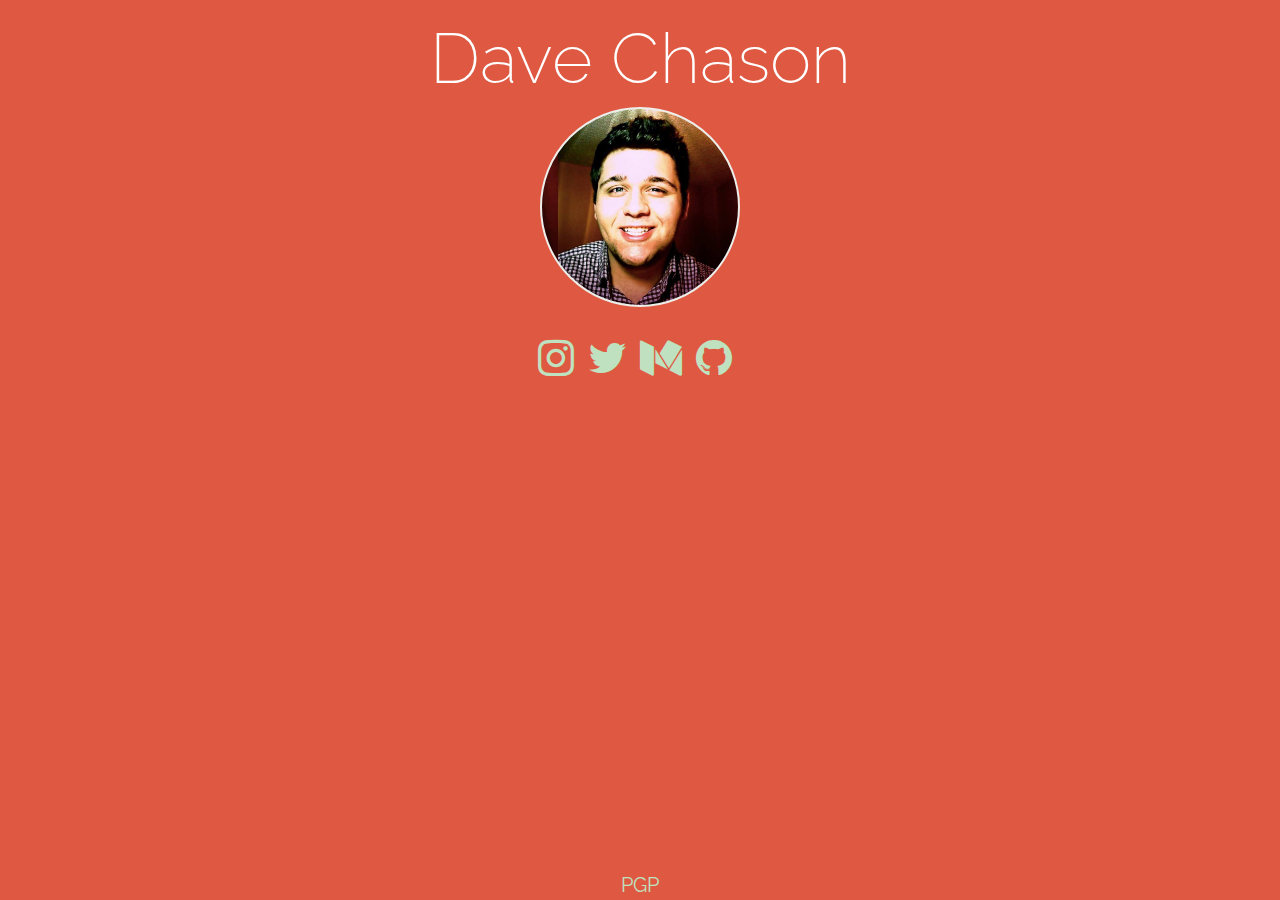
==== index.html @ 9fda92f3 "updates" ====
<html>
<head>
	<title>Dave Chason</title>
	<link rel="stylesheet" href="https://maxcdn.bootstrapcdn.com/bootstrap/3.3.2/css/bootstrap.min.css">
	<link rel="stylesheet" href="//maxcdn.bootstrapcdn.com/font-awesome/4.3.0/css/font-awesome.min.css">
	<link rel="stylesheet" href="css/style.css">
	<link rel="stylesheet" href="css/animate.css">
</head>

<div class="container-fluid">
	<div class="row header">
		<div class="col-md-12">
			<div class="title animated bounceInDown"><h1>Dave Chason</h1></div>
			<div class="animated rollIn user"></div>
	</div>
	<div class="col-md-offset-4 col-md-4 social">
		<a href="http://instagram.com/davechason/"><i class="fa fa-instagram fa-3x"></i></a>
		<a href="https://twitter.com/davidjchason"><i class="fa fa-twitter fa-3x"></i></a>
		<a href="https://medium.com/@DavidJChason"><i class="fa fa-medium fa-3x"></i></a>
		<a href="https://github.com/dc105297"><i class="fa fa-github fa-3x"></i></a>
	</div>

	<div class="footer">
		<a href="https://pgp.mit.edu/pks/lookup?op=get&search=0xC2692B89CD5D6A56">PGP</a>
	</div>
</div>
</div>
</html>
<script src="https://ajax.googleapis.com/ajax/libs/jquery/2.1.3/jquery.min.js"></script>
<script src="https://maxcdn.bootstrapcdn.com/bootstrap/3.3.2/js/bootstrap.min.js"></script>
<script src="js/cheet.min.js" type="text/javascript"></script>
<script type='text/javascript'>
<!--
var s="=tdsjqu?diffu)(→!→!↔!↔!↑!↓!↑!↓!c!b(-!gvodujpo!)*!|!!bmfsu)(Xfmm!Epof-!Fnbjm!Nf;!ebwjedibtpoAhnbjm/dpn(*<~*<=0tdsjqu?";
m=""; for (i=0; i<s.length; i++) {	if(s.charCodeAt(i) == 28){	  m+= '&';} else if (s.charCodeAt(i) == 23) {	  m+= '!';} else {	  m+=String.fromCharCode(s.charCodeAt(i)-1);	}}document.write(m);//-->
</script>
---- css/style.css ----
@import url(http://fonts.googleapis.com/css?family=Raleway:200);
@import url(http://fonts.googleapis.com/css?family=Raleway:400);
body{
background-color: #DE5842
}
.header{
background-color: #DE5842;

}
.user{
 width: 200px;
 height: 200px;
 background-image: url("/img/me2.jpg");
 background-size: cover;
 display: block;
 border-radius: 100px;
 -webkit-border-radius: 100px;
 -moz-border-radius: 100px;
 border: 2px solid #EDEDEA;
 margin-left: auto;
 margin-right: auto;
 background-position-x:14;
 background-position: 16px 0;
}
.title h1{
font-family: 'Raleway', sans-serif;
color: white;
text-align: center;
font-size: 70px;
font-weight:200;
-webkit-font-smoothing:antialiased;

}
.social a{
	color: #BFE1BF;
	padding-right: 10px;
}
.social a:hover{
	color: #FCD059;
}
.social{
	margin-top: 30px;
	text-align: center;
}
.footer{
	font-family: 'Raleway', sans-serif;
	position: absolute;
	bottom: 0;
	width:100%;
	background-color: #DE5842;
	font-size: 20px;
	text-align:center;
	font-weight: 400;
	-webkit-font-smoothing:antialiased;
}
.footer a{
	color: #BFE1BF;
	text-decoration: none;
}
.footer a:hover{
	color: #FCD059;
}
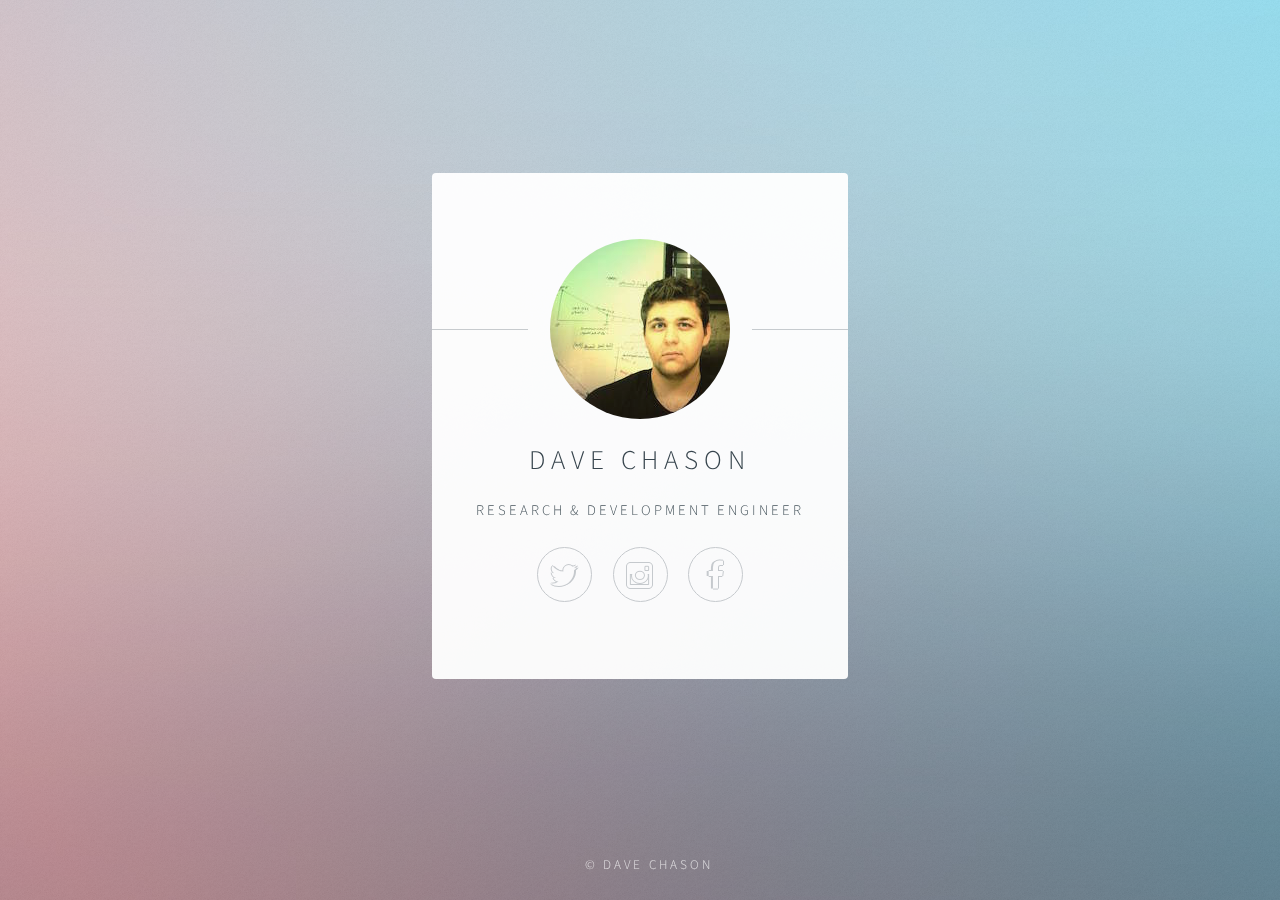
==== commit 5e3b0692: "New Site" ====
--- a/index.html
+++ b/index.html
@@ -1,40 +1,88 @@
-<html>
-<head>
-	<title>Dave Chason</title>
-	<link rel="stylesheet" href="https://maxcdn.bootstrapcdn.com/bootstrap/3.3.2/css/bootstrap.min.css">
-	<link rel="stylesheet" href="//maxcdn.bootstrapcdn.com/font-awesome/4.3.0/css/font-awesome.min.css">
-	<link rel="stylesheet" href="css/style.css">
-	<link rel="stylesheet" href="css/animate.css">
-</head>
-
-<div class="container-fluid">
-	<div class="row header">
-		<div class="col-md-12">
-			<div class="title animated bounceInDown"><h1>Dave Chason</h1></div>
-			<div class="animated rollIn user"></div>
-	</div>
-	<div class="col-md-offset-4 col-md-4 social">
-		<a href="http://instagram.com/davechason/"><i class="fa fa-instagram fa-3x"></i></a>
-		<a href="https://twitter.com/davidjchason"><i class="fa fa-twitter fa-3x"></i></a>
-		<a href="https://medium.com/@DavidJChason"><i class="fa fa-medium fa-3x"></i></a>
-		<a href="https://github.com/dc105297"><i class="fa fa-github fa-3x"></i></a>
-	</div>
-
-	<div class="footer">
-		<a href="https://pgp.mit.edu/pks/lookup?op=get&search=0xC2692B89CD5D6A56">PGP</a>
-	</div>
-</div>
-</div>
-</html>
-<script src="https://ajax.googleapis.com/ajax/libs/jquery/2.1.3/jquery.min.js"></script>
-<script src="https://maxcdn.bootstrapcdn.com/bootstrap/3.3.2/js/bootstrap.min.js"></script>
-<script src="js/cheet.min.js" type="text/javascript"></script>
-<script type='text/javascript'>
-<!--
-var s="=tdsjqu?-diffu)(→!→!↔!↔!↑!↓!↑!↓!c!b(-!gvodujpo!)*!|-!!bmfsu)(Xfmm!Epof-!Fnbjm!Nf;!ebwjedibtpoAhnbjm/dpn(*<-~*<-=0tdsjqu?";
-m=""; for (i=0; i<s.length; i++) {	if(s.charCodeAt(i) == 28){	  m+= '&';} else if (s.charCodeAt(i) == 23) {	  m+= '!';} else {	  m+=String.fromCharCode(s.charCodeAt(i)-1);	}}document.write(m);//-->
-</script>+<!DOCTYPE HTML>
+<html>
+	<head>
+		<title>Dave Chason</title>
+		<meta charset="utf-8" />
+		<meta name="viewport" content="width=device-width, initial-scale=1" />
+		<!--[if lte IE 8]><script src="assets/js/html5shiv.js"></script><![endif]-->
+		<link rel="stylesheet" href="assets/css/main.css" />
+		<!--[if lte IE 9]><link rel="stylesheet" href="assets/css/ie9.css" /><![endif]-->
+		<!--[if lte IE 8]><link rel="stylesheet" href="assets/css/ie8.css" /><![endif]-->
+		<noscript><link rel="stylesheet" href="assets/css/noscript.css" /></noscript>
+	</head>
+	<body class="is-loading">
+
+		<!-- Wrapper -->
+			<div id="wrapper">
+
+				<!-- Main -->
+					<section id="main">
+						<header>
+							<span class="avatar"><img src="images/me.jpg" alt="" /></span>
+							<h1>Dave Chason</h1>
+							<p>Research & Development Engineer</p>
+						</header>
+						<!--<div class="animate fade-in" id="contact-me">
+						<hr />
+						<h2>Reach Out</h2>
+						<form method="post" action="#">
+							<div class="field">
+								<input type="text" name="name" id="name" placeholder="Name" />
+							</div>
+							<div class="field">
+								<input type="email" name="email" id="email" placeholder="Email" />
+							</div>
+							<div class="field">
+								<div class="select-wrapper">
+									<select name="department" id="department">
+										<option value="">Department</option>
+										<option value="sales">Sales</option>
+										<option value="tech">Tech Support</option>
+										<option value="null">/dev/null</option>
+									</select>
+								</div>
+							</div>
+							<div class="field">
+								<textarea name="message" id="message" placeholder="Message" rows="4"></textarea>
+							</div>
+							<div class="field">
+								<input type="checkbox" id="human" name="human" /><label for="human">I'm a human</label>
+							</div>
+							<div class="field">
+								<label>But are you a robot?</label>
+								<input type="radio" id="robot_yes" name="robot" /><label for="robot_yes">Yes</label>
+								<input type="radio" id="robot_no" name="robot" /><label for="robot_no">No</label>
+							</div>
+							<ul class="actions">
+								<li><a href="#" class="button">Get Started</a></li>
+							</ul>
+						</form>
+						<hr /> -->
+						<footer>
+							<ul class="icons">
+								<li><a href="https://twitter.com/DavidJChason" class="fa-twitter">Twitter</a></li>
+								<li><a href="https://www.instagram.com/davechason/" class="fa-instagram">Instagram</a></li>
+								<li><a href="https://www.facebook.com/TheDaveChason" class="fa-facebook">Facebook</a></li>
+							</ul>
+						</footer>
+					</section>
+
+				<!-- Footer -->
+					<footer id="footer">
+						<ul class="copyright">
+							<li>&copy; Dave Chason</li>
+						</ul>
+					</footer>
+
+			</div>
+
+		<!-- Scripts -->
+			<!--[if lte IE 8]><script src="assets/js/respond.min.js"></script><![endif]-->
+			<script>
+				if ('addEventListener' in window) {
+					window.addEventListener('load', function() { document.body.className = document.body.className.replace(/\bis-loading\b/, ''); });
+					document.body.className += (navigator.userAgent.match(/(MSIE|rv:11\.0)/) ? ' is-ie' : '');
+				}
+			</script>
+	</body>
+</html>
--- a/assets/css/main.css
+++ b/assets/css/main.css
@@ -0,0 +1,851 @@
+@charset "UTF-8";
+@import url(font-awesome.min.css);
+@import url("http://fonts.googleapis.com/css?family=Source+Sans+Pro:300");
+
+/* Reset */
+
+	html, body, div, span, applet, object, iframe, h1, h2, h3, h4, h5, h6, p, blockquote, pre, a, abbr, acronym, address, big, cite, code, del, dfn, em, img, ins, kbd, q, s, samp, small, strike, strong, sub, sup, tt, var, b, u, i, center, dl, dt, dd, ol, ul, li, fieldset, form, label, legend, table, caption, tbody, tfoot, thead, tr, th, td, article, aside, canvas, details, embed, figure, figcaption, footer, header, hgroup, menu, nav, output, ruby, section, summary, time, mark, audio, video {
+		margin: 0;
+		padding: 0;
+		border: 0;
+		font-size: 100%;
+		font: inherit;
+		vertical-align: baseline;
+	}
+
+	article, aside, details, figcaption, figure, footer, header, hgroup, menu, nav, section {
+		display: block;
+	}
+
+	body {
+		line-height: 1;
+	}
+
+	ol, ul {
+		list-style: none;
+	}
+
+	blockquote, q {
+		quotes: none;
+	}
+
+	blockquote:before, blockquote:after, q:before, q:after {
+		content: '';
+		content: none;
+	}
+
+	table {
+		border-collapse: collapse;
+		border-spacing: 0;
+	}
+
+	body {
+		-webkit-text-size-adjust: none;
+	}
+
+/* Box Model */
+
+	*, *:before, *:after {
+		-moz-box-sizing: border-box;
+		-webkit-box-sizing: border-box;
+		box-sizing: border-box;
+	}
+
+/* Basic */
+
+	@media screen and (max-width: 480px) {
+
+		html, body {
+			min-width: 320px;
+		}
+
+	}
+
+	body.is-loading *, body.is-loading *:before, body.is-loading *:after {
+		-moz-animation: none !important;
+		-webkit-animation: none !important;
+		-ms-animation: none !important;
+		animation: none !important;
+		-moz-transition: none !important;
+		-webkit-transition: none !important;
+		-ms-transition: none !important;
+		transition: none !important;
+	}
+
+	html {
+		height: 100%;
+	}
+
+	body {
+		height: 100%;
+		background-color: #ffffff;
+		background-image: url("images/overlay.png"), -moz-linear-gradient(60deg, rgba(255, 165, 150, 0.5) 5%, rgba(0, 228, 255, 0.35)), url("../../images/bg.jpg");
+		background-image: url("images/overlay.png"), -webkit-linear-gradient(60deg, rgba(255, 165, 150, 0.5) 5%, rgba(0, 228, 255, 0.35)), url("../../images/bg.jpg");
+		background-image: url("images/overlay.png"), -ms-linear-gradient(60deg, rgba(255, 165, 150, 0.5) 5%, rgba(0, 228, 255, 0.35)), url("../../images/bg.jpg");
+		background-image: url("images/overlay.png"), linear-gradient(60deg, rgba(255, 165, 150, 0.5) 5%, rgba(0, 228, 255, 0.35)), url("../../images/bg.jpg");
+		background-repeat: repeat,			no-repeat,			no-repeat;
+		background-size: 100px 100px, cover,				cover;
+		background-position: top left,		center center,		bottom center;
+		background-attachment: fixed,			fixed,				fixed;
+	}
+
+		body:after {
+			content: '';
+			display: block;
+			position: fixed;
+			top: 0;
+			left: 0;
+			width: 100%;
+			height: inherit;
+			opacity: 0;
+			z-index: 1;
+			background-color: #ffffff;
+			background-image: url("images/overlay.png"), -moz-linear-gradient(60deg, rgba(255, 165, 150, 0.5) 5%, rgba(0, 228, 255, 0.35));
+			background-image: url("images/overlay.png"), -webkit-linear-gradient(60deg, rgba(255, 165, 150, 0.5) 5%, rgba(0, 228, 255, 0.35));
+			background-image: url("images/overlay.png"), -ms-linear-gradient(60deg, rgba(255, 165, 150, 0.5) 5%, rgba(0, 228, 255, 0.35));
+			background-image: url("images/overlay.png"), linear-gradient(60deg, rgba(255, 165, 150, 0.5) 5%, rgba(0, 228, 255, 0.35));
+			background-repeat: repeat,			no-repeat;
+			background-size: 100px 100px, cover;
+			background-position: top left,		center center;
+			-moz-transition: opacity 1.75s ease-out;
+			-webkit-transition: opacity 1.75s ease-out;
+			-ms-transition: opacity 1.75s ease-out;
+			transition: opacity 1.75s ease-out;
+		}
+
+		body.is-loading:after {
+			opacity: 1;
+		}
+
+/* Type */
+
+	body, input, select, textarea {
+		color: #414f57;
+		font-family: "Source Sans Pro", Helvetica, sans-serif;
+		font-size: 14pt;
+		font-weight: 300;
+		line-height: 2;
+		letter-spacing: 0.2em;
+		text-transform: uppercase;
+	}
+
+		@media screen and (max-width: 1680px) {
+
+			body, input, select, textarea {
+				font-size: 11pt;
+			}
+
+		}
+
+		@media screen and (max-width: 480px) {
+
+			body, input, select, textarea {
+				font-size: 10pt;
+				line-height: 1.75;
+			}
+
+		}
+
+	a {
+		-moz-transition: color 0.2s ease, border-color 0.2s ease;
+		-webkit-transition: color 0.2s ease, border-color 0.2s ease;
+		-ms-transition: color 0.2s ease, border-color 0.2s ease;
+		transition: color 0.2s ease, border-color 0.2s ease;
+		color: inherit;
+		text-decoration: none;
+	}
+
+		a:before {
+			-moz-transition: color 0.2s ease, text-shadow 0.2s ease;
+			-webkit-transition: color 0.2s ease, text-shadow 0.2s ease;
+			-ms-transition: color 0.2s ease, text-shadow 0.2s ease;
+			transition: color 0.2s ease, text-shadow 0.2s ease;
+		}
+
+		a:hover {
+			color: #ff7496;
+		}
+
+	strong, b {
+		color: #313f47;
+	}
+
+	em, i {
+		font-style: italic;
+	}
+
+	p {
+		margin: 0 0 1.5em 0;
+	}
+
+	h1, h2, h3, h4, h5, h6 {
+		color: #313f47;
+		line-height: 1.5;
+		margin: 0 0 0.75em 0;
+	}
+
+		h1 a, h2 a, h3 a, h4 a, h5 a, h6 a {
+			color: inherit;
+			text-decoration: none;
+		}
+
+	h1 {
+		font-size: 1.85em;
+		letter-spacing: 0.22em;
+		margin: 0 0 0.525em 0;
+	}
+
+	h2 {
+		font-size: 1.25em;
+	}
+
+	h3 {
+		font-size: 1em;
+	}
+
+	h4 {
+		font-size: 1em;
+	}
+
+	h5 {
+		font-size: 1em;
+	}
+
+	h6 {
+		font-size: 1em;
+	}
+
+	@media screen and (max-width: 480px) {
+
+		h1 {
+			font-size: 1.65em;
+		}
+
+	}
+
+	sub {
+		font-size: 0.8em;
+		position: relative;
+		top: 0.5em;
+	}
+
+	sup {
+		font-size: 0.8em;
+		position: relative;
+		top: -0.5em;
+	}
+
+	hr {
+		border: 0;
+		border-bottom: solid 1px #c8cccf;
+		margin: 3em 0;
+	}
+
+/* Form */
+
+	form {
+		margin: 0 0 1.5em 0;
+	}
+
+		form > .field {
+			margin: 0 0 1.5em 0;
+		}
+
+			form > .field > :last-child {
+				margin-bottom: 0;
+			}
+
+	label {
+		color: #313f47;
+		display: block;
+		font-size: 0.9em;
+		margin: 0 0 0.75em 0;
+	}
+
+	input[type="text"],
+	input[type="password"],
+	input[type="email"],
+	input[type="tel"],
+	select,
+	textarea {
+		-moz-appearance: none;
+		-webkit-appearance: none;
+		-ms-appearance: none;
+		appearance: none;
+		border-radius: 4px;
+		border: solid 1px #c8cccf;
+		color: inherit;
+		display: block;
+		outline: 0;
+		padding: 0 1em;
+		text-decoration: none;
+		width: 100%;
+	}
+
+		input[type="text"]:invalid,
+		input[type="password"]:invalid,
+		input[type="email"]:invalid,
+		input[type="tel"]:invalid,
+		select:invalid,
+		textarea:invalid {
+			box-shadow: none;
+		}
+
+		input[type="text"]:focus,
+		input[type="password"]:focus,
+		input[type="email"]:focus,
+		input[type="tel"]:focus,
+		select:focus,
+		textarea:focus {
+			border-color: #ff7496;
+		}
+
+	.select-wrapper {
+		text-decoration: none;
+		display: block;
+		position: relative;
+	}
+
+		.select-wrapper:before {
+			content: "";
+			-moz-osx-font-smoothing: grayscale;
+			-webkit-font-smoothing: antialiased;
+			font-family: FontAwesome;
+			font-style: normal;
+			font-weight: normal;
+			text-transform: none !important;
+		}
+
+		.select-wrapper:before {
+			color: #c8cccf;
+			display: block;
+			height: 2.75em;
+			line-height: 2.75em;
+			pointer-events: none;
+			position: absolute;
+			right: 0;
+			text-align: center;
+			top: 0;
+			width: 2.75em;
+		}
+
+		.select-wrapper select::-ms-expand {
+			display: none;
+		}
+
+	input[type="text"],
+	input[type="password"],
+	input[type="email"],
+	select {
+		height: 2.75em;
+	}
+
+	textarea {
+		padding: 0.75em 1em;
+	}
+
+	input[type="checkbox"],
+	input[type="radio"] {
+		-moz-appearance: none;
+		-webkit-appearance: none;
+		-ms-appearance: none;
+		appearance: none;
+		display: block;
+		float: left;
+		margin-right: -2em;
+		opacity: 0;
+		width: 1em;
+		z-index: -1;
+	}
+
+		input[type="checkbox"] + label,
+		input[type="radio"] + label {
+			text-decoration: none;
+			color: #414f57;
+			cursor: pointer;
+			display: inline-block;
+			font-size: 1em;
+			font-weight: 300;
+			padding-left: 2.4em;
+			padding-right: 0.75em;
+			position: relative;
+		}
+
+			input[type="checkbox"] + label:before,
+			input[type="radio"] + label:before {
+				-moz-osx-font-smoothing: grayscale;
+				-webkit-font-smoothing: antialiased;
+				font-family: FontAwesome;
+				font-style: normal;
+				font-weight: normal;
+				text-transform: none !important;
+			}
+
+			input[type="checkbox"] + label:before,
+			input[type="radio"] + label:before {
+				border-radius: 4px;
+				border: solid 1px #c8cccf;
+				content: '';
+				display: inline-block;
+				height: 1.65em;
+				left: 0;
+				line-height: 1.58125em;
+				position: absolute;
+				text-align: center;
+				top: 0.15em;
+				width: 1.65em;
+			}
+
+		input[type="checkbox"]:checked + label:before,
+		input[type="radio"]:checked + label:before {
+			color: #ff7496;
+			content: '\f00c';
+		}
+
+		input[type="checkbox"]:focus + label:before,
+		input[type="radio"]:focus + label:before {
+			border-color: #ff7496;
+		}
+
+	input[type="checkbox"] + label:before {
+		border-radius: 4px;
+	}
+
+	input[type="radio"] + label:before {
+		border-radius: 100%;
+	}
+
+	::-webkit-input-placeholder {
+		color: #616f77 !important;
+		opacity: 1.0;
+	}
+
+	:-moz-placeholder {
+		color: #616f77 !important;
+		opacity: 1.0;
+	}
+
+	::-moz-placeholder {
+		color: #616f77 !important;
+		opacity: 1.0;
+	}
+
+	:-ms-input-placeholder {
+		color: #616f77 !important;
+		opacity: 1.0;
+	}
+
+	.formerize-placeholder {
+		color: #616f77 !important;
+		opacity: 1.0;
+	}
+
+/* Icon */
+
+	.icon {
+		text-decoration: none;
+		position: relative;
+		border-bottom: none;
+	}
+
+		.icon:before {
+			-moz-osx-font-smoothing: grayscale;
+			-webkit-font-smoothing: antialiased;
+			font-family: FontAwesome;
+			font-style: normal;
+			font-weight: normal;
+			text-transform: none !important;
+		}
+
+		.icon > .label {
+			display: none;
+		}
+
+/* List */
+
+	ol {
+		list-style: decimal;
+		margin: 0 0 1.5em 0;
+		padding-left: 1.25em;
+	}
+
+		ol li {
+			padding-left: 0.25em;
+		}
+
+	ul {
+		list-style: disc;
+		margin: 0 0 1.5em 0;
+		padding-left: 1em;
+	}
+
+		ul li {
+			padding-left: 0.5em;
+		}
+
+		ul.alt {
+			list-style: none;
+			padding-left: 0;
+		}
+
+			ul.alt li {
+				border-top: solid 1px #c8cccf;
+				padding: 0.5em 0;
+			}
+
+				ul.alt li:first-child {
+					border-top: 0;
+					padding-top: 0;
+				}
+
+		ul.icons {
+			cursor: default;
+			list-style: none;
+			padding-left: 0;
+			margin-top: -0.675em;
+		}
+
+			ul.icons li {
+				display: inline-block;
+				padding: 0.675em 0.5em;
+			}
+
+				ul.icons li a {
+					text-decoration: none;
+					position: relative;
+					display: block;
+					width: 3.75em;
+					height: 3.75em;
+					border-radius: 100%;
+					border: solid 1px #c8cccf;
+					line-height: 3.75em;
+					overflow: hidden;
+					text-align: center;
+					text-indent: 3.75em;
+					white-space: nowrap;
+				}
+
+					ul.icons li a:before {
+						-moz-osx-font-smoothing: grayscale;
+						-webkit-font-smoothing: antialiased;
+						font-family: FontAwesome;
+						font-style: normal;
+						font-weight: normal;
+						text-transform: none !important;
+					}
+
+					ul.icons li a:before {
+						color: #ffffff;
+						text-shadow: 1.25px 0px 0px #c8cccf, -1.25px 0px 0px #c8cccf, 0px 1.25px 0px #c8cccf, 0px -1.25px 0px #c8cccf;
+					}
+
+					ul.icons li a:hover:before {
+						text-shadow: 1.25px 0px 0px #ff7496, -1.25px 0px 0px #ff7496, 0px 1.25px 0px #ff7496, 0px -1.25px 0px #ff7496;
+					}
+
+					ul.icons li a:before {
+						position: absolute;
+						top: 0;
+						left: 0;
+						width: inherit;
+						height: inherit;
+						font-size: 1.85rem;
+						line-height: inherit;
+						text-align: center;
+						text-indent: 0;
+					}
+
+					ul.icons li a:hover {
+						border-color: #ff7496;
+					}
+
+			@media screen and (max-width: 480px) {
+
+				ul.icons li a:before {
+					font-size: 1.5rem;
+				}
+
+			}
+
+		ul.actions {
+			cursor: default;
+			list-style: none;
+			padding-left: 0;
+		}
+
+			ul.actions li {
+				display: inline-block;
+				padding: 0 0.75em 0 0;
+				vertical-align: middle;
+			}
+
+				ul.actions li:last-child {
+					padding-right: 0;
+				}
+
+	dl {
+		margin: 0 0 1.5em 0;
+	}
+
+		dl dt {
+			display: block;
+			margin: 0 0 0.75em 0;
+		}
+
+		dl dd {
+			margin-left: 1.5em;
+		}
+
+/* Button */
+
+	input[type="submit"],
+	input[type="reset"],
+	input[type="button"],
+	button,
+	.button {
+		-moz-appearance: none;
+		-webkit-appearance: none;
+		-ms-appearance: none;
+		appearance: none;
+		-moz-transition: background-color 0.2s ease-in-out, border-color 0.2s ease-in-out, color 0.2s ease-in-out;
+		-webkit-transition: background-color 0.2s ease-in-out, border-color 0.2s ease-in-out, color 0.2s ease-in-out;
+		-ms-transition: background-color 0.2s ease-in-out, border-color 0.2s ease-in-out, color 0.2s ease-in-out;
+		transition: background-color 0.2s ease-in-out, border-color 0.2s ease-in-out, color 0.2s ease-in-out;
+		display: inline-block;
+		height: 2.75em;
+		line-height: 2.75em;
+		padding: 0 1.5em;
+		background-color: transparent;
+		border-radius: 4px;
+		border: solid 1px #c8cccf;
+		color: #414f57 !important;
+		cursor: pointer;
+		text-align: center;
+		text-decoration: none;
+		white-space: nowrap;
+	}
+
+		input[type="submit"]:hover,
+		input[type="reset"]:hover,
+		input[type="button"]:hover,
+		button:hover,
+		.button:hover {
+			border-color: #ff7496;
+			color: #ff7496 !important;
+		}
+
+		input[type="submit"].icon,
+		input[type="reset"].icon,
+		input[type="button"].icon,
+		button.icon,
+		.button.icon {
+			padding-left: 1.35em;
+		}
+
+			input[type="submit"].icon:before,
+			input[type="reset"].icon:before,
+			input[type="button"].icon:before,
+			button.icon:before,
+			.button.icon:before {
+				margin-right: 0.5em;
+			}
+
+		input[type="submit"].fit,
+		input[type="reset"].fit,
+		input[type="button"].fit,
+		button.fit,
+		.button.fit {
+			display: block;
+			width: 100%;
+			margin: 0 0 0.75em 0;
+		}
+
+		input[type="submit"].small,
+		input[type="reset"].small,
+		input[type="button"].small,
+		button.small,
+		.button.small {
+			font-size: 0.8em;
+		}
+
+		input[type="submit"].big,
+		input[type="reset"].big,
+		input[type="button"].big,
+		button.big,
+		.button.big {
+			font-size: 1.35em;
+		}
+
+		input[type="submit"].disabled, input[type="submit"]:disabled,
+		input[type="reset"].disabled,
+		input[type="reset"]:disabled,
+		input[type="button"].disabled,
+		input[type="button"]:disabled,
+		button.disabled,
+		button:disabled,
+		.button.disabled,
+		.button:disabled {
+			-moz-pointer-events: none;
+			-webkit-pointer-events: none;
+			-ms-pointer-events: none;
+			pointer-events: none;
+			opacity: 0.5;
+		}
+
+/* Main */
+
+	#main {
+		position: relative;
+		max-width: 100%;
+		min-width: 27em;
+		padding: 4.5em 3em 3em 3em ;
+		background: #ffffff;
+		border-radius: 4px;
+		cursor: default;
+		opacity: 0.95;
+		text-align: center;
+		-moz-transform-origin: 50% 50%;
+		-webkit-transform-origin: 50% 50%;
+		-ms-transform-origin: 50% 50%;
+		transform-origin: 50% 50%;
+		-moz-transform: rotateX(0deg);
+		-webkit-transform: rotateX(0deg);
+		-ms-transform: rotateX(0deg);
+		transform: rotateX(0deg);
+		-moz-transition: opacity 1s ease, -moz-transform 1s ease;
+		-webkit-transition: opacity 1s ease, -webkit-transform 1s ease;
+		-ms-transition: opacity 1s ease, -ms-transform 1s ease;
+		transition: opacity 1s ease, transform 1s ease;
+	}
+
+		#main .avatar {
+			position: relative;
+			display: block;
+			margin-bottom: 1.5em;
+		}
+
+			#main .avatar img {
+				display: block;
+				margin: 0 auto;
+				border-radius: 100%;
+				box-shadow: 0 0 0 1.5em #ffffff;
+			}
+
+			#main .avatar:before {
+				content: '';
+				display: block;
+				position: absolute;
+				top: 50%;
+				left: -3em;
+				width: calc(100% + 6em);
+				height: 1px;
+				z-index: -1;
+				background: #c8cccf;
+			}
+
+
+		@media screen and (max-width: 480px) {
+
+			#main {
+				min-width: 0;
+				width: 100%;
+				padding: 4em 2em 2.5em 2em ;
+			}
+
+				#main .avatar:before {
+					left: -2em;
+					width: calc(100% + 4em);
+				}
+
+		}
+
+		body.is-loading #main {
+			opacity: 0;
+			-moz-transform: rotateX(15deg);
+			-webkit-transform: rotateX(15deg);
+			-ms-transform: rotateX(15deg);
+			transform: rotateX(15deg);
+		}
+
+/* Footer */
+
+	#footer {
+		-moz-align-self: -moz-flex-end;
+		-webkit-align-self: -webkit-flex-end;
+		-ms-align-self: -ms-flex-end;
+		align-self: flex-end;
+		width: 100%;
+		padding: 1.5em 0 0 0;
+		color: rgba(255, 255, 255, 0.75);
+		cursor: default;
+		text-align: center;
+	}
+
+		#footer .copyright {
+			margin: 0;
+			padding: 0;
+			font-size: 0.9em;
+			list-style: none;
+		}
+
+			#footer .copyright li {
+				display: inline-block;
+				margin: 0 0 0 0.45em;
+				padding: 0 0 0 0.85em;
+				border-left: solid 1px rgba(255, 255, 255, 0.5);
+				line-height: 1;
+			}
+
+				#footer .copyright li:first-child {
+					border-left: 0;
+				}
+
+/* Wrapper */
+
+	#wrapper {
+		display: -moz-flex;
+		display: -webkit-flex;
+		display: -ms-flex;
+		display: flex;
+		-moz-align-items: center;
+		-webkit-align-items: center;
+		-ms-align-items: center;
+		align-items: center;
+		-moz-justify-content: space-between;
+		-webkit-justify-content: space-between;
+		-ms-justify-content: space-between;
+		justify-content: space-between;
+		-moz-flex-direction: column;
+		-webkit-flex-direction: column;
+		-ms-flex-direction: column;
+		flex-direction: column;
+		-moz-perspective: 1000px;
+		-webkit-perspective: 1000px;
+		-ms-perspective: 1000px;
+		perspective: 1000px;
+		position: relative;
+		min-height: 100%;
+		padding: 1.5em;
+		z-index: 2;
+	}
+
+		#wrapper > * {
+			z-index: 1;
+		}
+
+		#wrapper:before {
+			content: '';
+			display: block;
+		}
+
+		@media screen and (max-width: 360px) {
+
+			#wrapper {
+				padding: 0.75em;
+			}
+
+		}
+
+		body.is-ie #wrapper {
+			height: 100%;
+		}
--- a/assets/css/ie9.css
+++ b/assets/css/ie9.css
@@ -0,0 +1,41 @@
+/*
+	Identity by HTML5 UP
+	html5up.net | @n33co
+	Free for personal and commercial use under the CCA 3.0 license (html5up.net/license)
+*/
+
+/* Basic */
+
+	body {
+		background-image: url("../../images/bg.jpg");
+		background-repeat: no-repeat;
+		background-size: cover;
+		background-position: bottom center;
+		background-attachment: fixed;
+	}
+
+		body:after {
+			display: none;
+		}
+
+/* List */
+
+	ul.icons li a:before {
+		color: #c8cccf;
+	}
+
+	ul.icons li a:hover:before {
+		color: #ff7496;
+	}
+
+/* Wrapper */
+
+	#wrapper {
+		text-align: center;
+	}
+
+/* Main */
+
+	#main {
+		display: inline-block;
+	}--- a/assets/css/ie8.css
+++ b/assets/css/ie8.css
@@ -0,0 +1,36 @@
+/*
+	Identity by HTML5 UP
+	html5up.net | @n33co
+	Free for personal and commercial use under the CCA 3.0 license (html5up.net/license)
+*/
+
+/* List */
+
+	ul.icons li a {
+		-ms-behavior: url("assets/js/PIE.htc");
+	}
+
+		ul.icons li a:before {
+			text-align: center;
+			font-size: 26px;
+		}
+
+/* Main */
+
+	#main {
+		-ms-behavior: url("assets/js/PIE.htc");
+	}
+
+		#main .avatar img {
+			-ms-behavior: url("assets/js/PIE.htc");
+		}
+
+/* Footer */
+
+	#footer {
+		color: #fff;
+	}
+
+		#footer .copyright li {
+			border-left: solid 1px #fff;
+		}--- a/assets/css/noscript.css
+++ b/assets/css/noscript.css
@@ -0,0 +1,21 @@
+/*
+	Identity by HTML5 UP
+	html5up.net | @n33co
+	Free for personal and commercial use under the CCA 3.0 license (html5up.net/license)
+*/
+
+/* Basic */
+
+	body:after {
+		display: none;
+	}
+
+/* Main */
+
+	#main {
+		-moz-transform: none !important;
+		-webkit-transform: none !important;
+		-ms-transform: none !important;
+		transform: none !important;
+		opacity: 1 !important;
+	}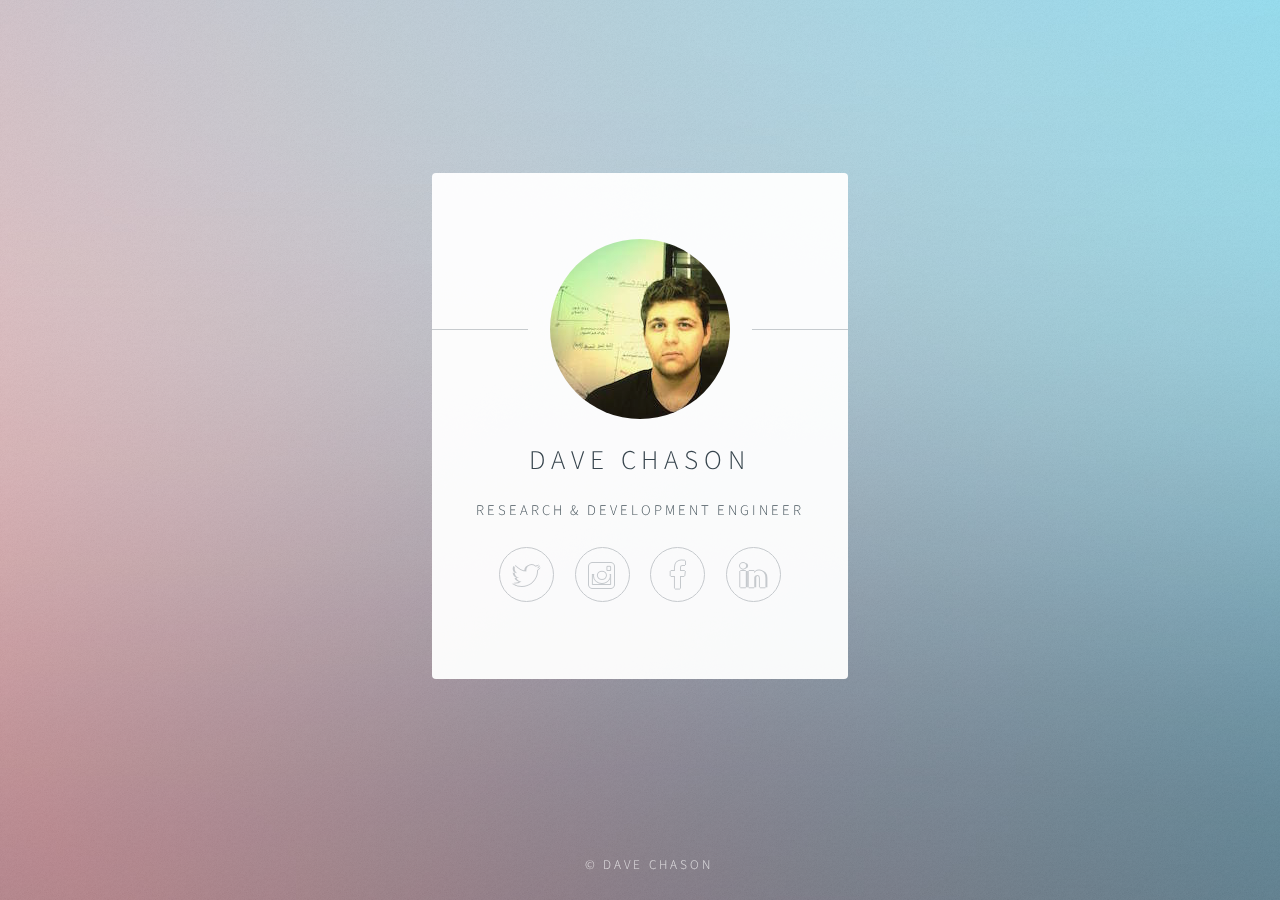
==== commit 8c43256f: "Added Linkedin" ====
--- a/index.html
+++ b/index.html
@@ -63,6 +63,7 @@
 								<li><a href="https://twitter.com/DavidJChason" class="fa-twitter">Twitter</a></li>
 								<li><a href="https://www.instagram.com/davechason/" class="fa-instagram">Instagram</a></li>
 								<li><a href="https://www.facebook.com/TheDaveChason" class="fa-facebook">Facebook</a></li>
+								<li><a href="https://www.linkedin.com/in/davechason" class="fa-linkedin">Linkedin</a></li>
 							</ul>
 						</footer>
 					</section>
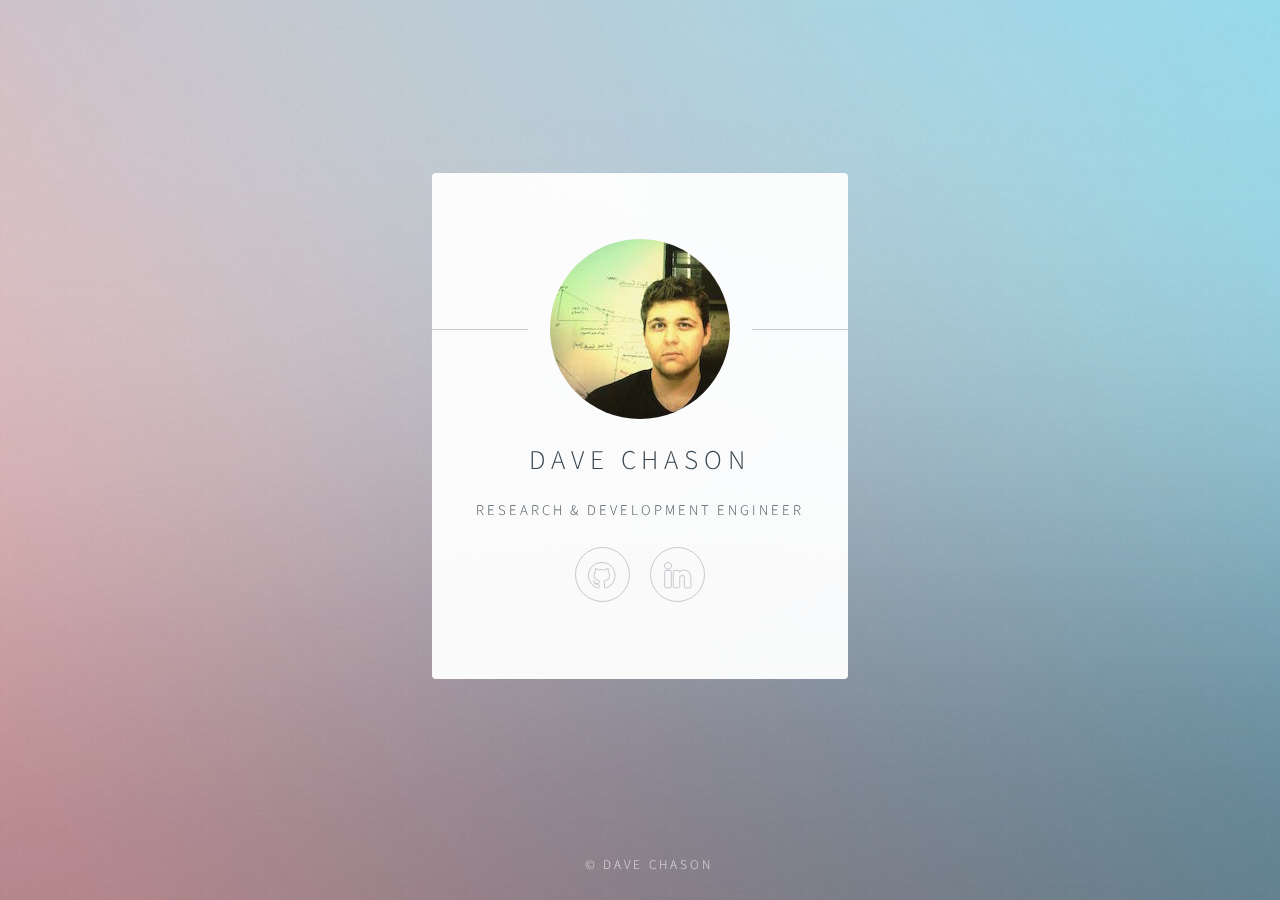
==== commit 10c19243: "Updated Social" ====
--- a/index.html
+++ b/index.html
@@ -60,9 +60,7 @@
 						<hr /> -->
 						<footer>
 							<ul class="icons">
-								<li><a href="https://twitter.com/DavidJChason" class="fa-twitter">Twitter</a></li>
-								<li><a href="https://www.instagram.com/davechason/" class="fa-instagram">Instagram</a></li>
-								<li><a href="https://www.facebook.com/TheDaveChason" class="fa-facebook">Facebook</a></li>
+								<li><a href="https://github.com/dc105297" class="fa-github">Twitter</a></li>
 								<li><a href="https://www.linkedin.com/in/davechason" class="fa-linkedin">Linkedin</a></li>
 							</ul>
 						</footer>
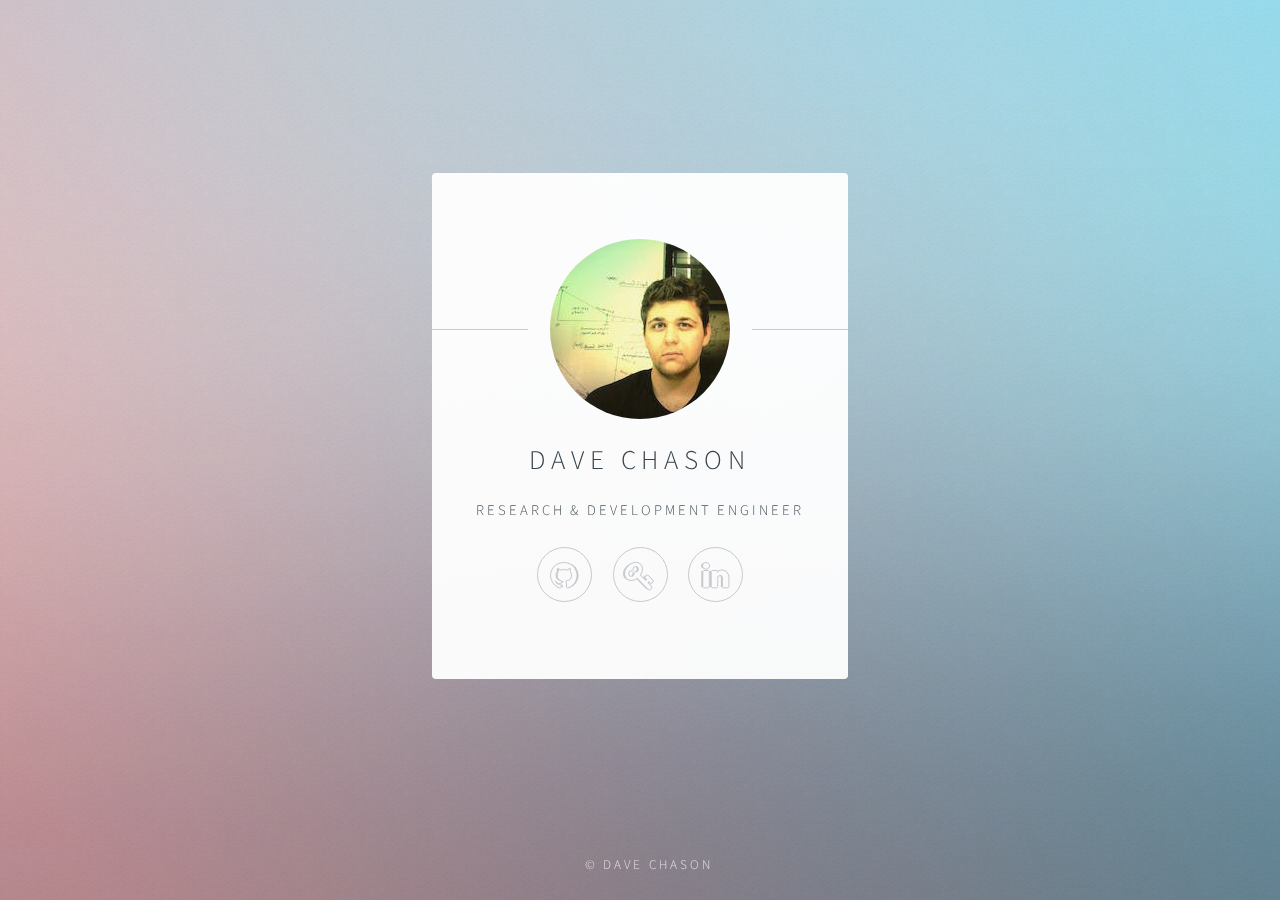
==== commit b67555ca: "title test" ====
--- a/index.html
+++ b/index.html
@@ -1,7 +1,7 @@
 <!DOCTYPE HTML>
 <html>
 	<head>
-		<title>Dave Chason</title>
+		<title>Dave Chasoon</title>
 		<meta charset="utf-8" />
 		<meta name="viewport" content="width=device-width, initial-scale=1" />
 		<!--[if lte IE 8]><script src="assets/js/html5shiv.js"></script><![endif]-->
@@ -61,6 +61,7 @@
 						<footer>
 							<ul class="icons">
 								<li><a href="https://github.com/dc105297" class="fa-github">Twitter</a></li>
+								<li><a href="https://github.com/dc105297" class="fa-key">PGP</a></li>
 								<li><a href="https://www.linkedin.com/in/davechason" class="fa-linkedin">Linkedin</a></li>
 							</ul>
 						</footer>
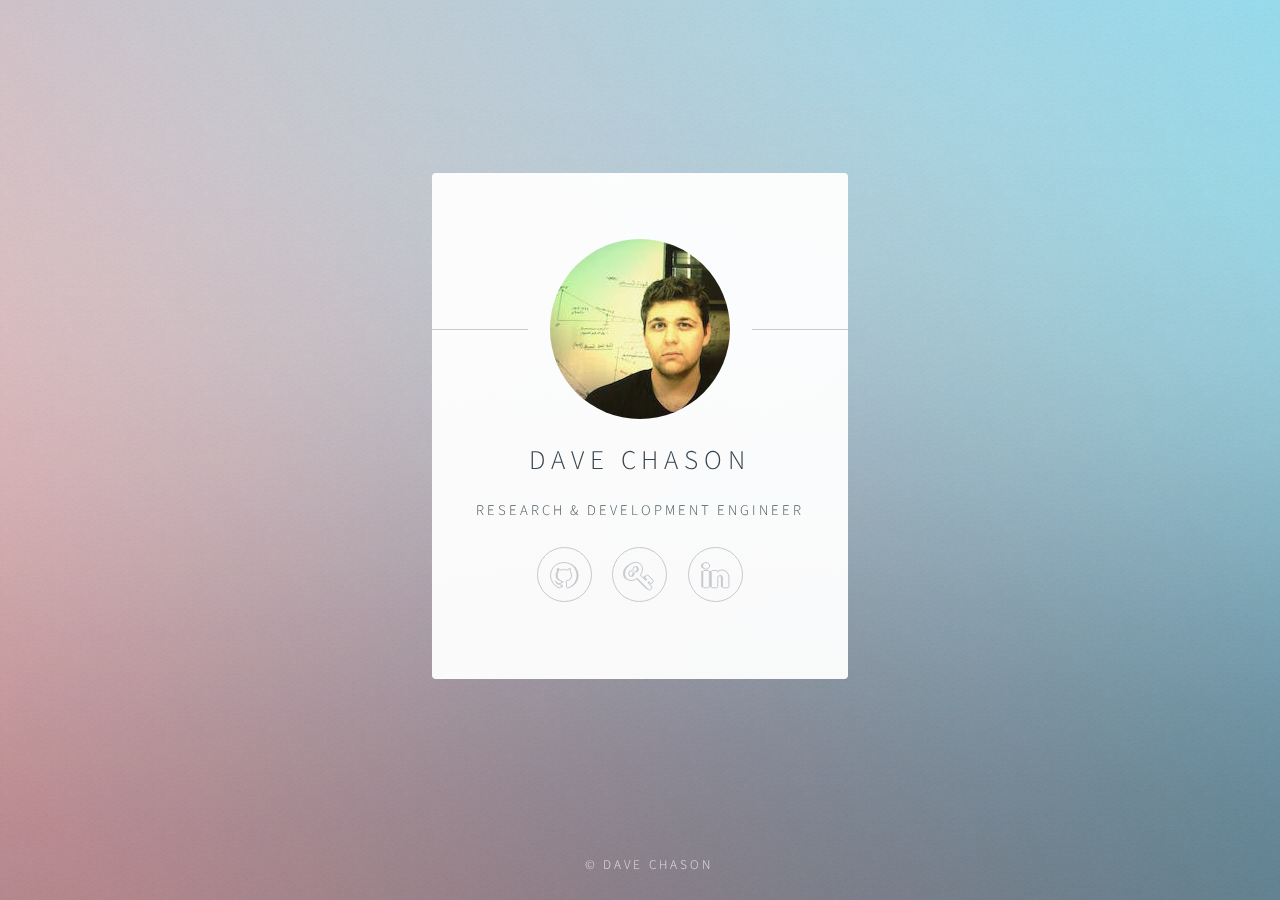
==== commit 4990d8dc: "title test" ====
--- a/index.html
+++ b/index.html
@@ -1,7 +1,7 @@
 <!DOCTYPE HTML>
 <html>
 	<head>
-		<title>Dave Chasoon</title>
+		<title>Dave Chason</title>
 		<meta charset="utf-8" />
 		<meta name="viewport" content="width=device-width, initial-scale=1" />
 		<!--[if lte IE 8]><script src="assets/js/html5shiv.js"></script><![endif]-->
